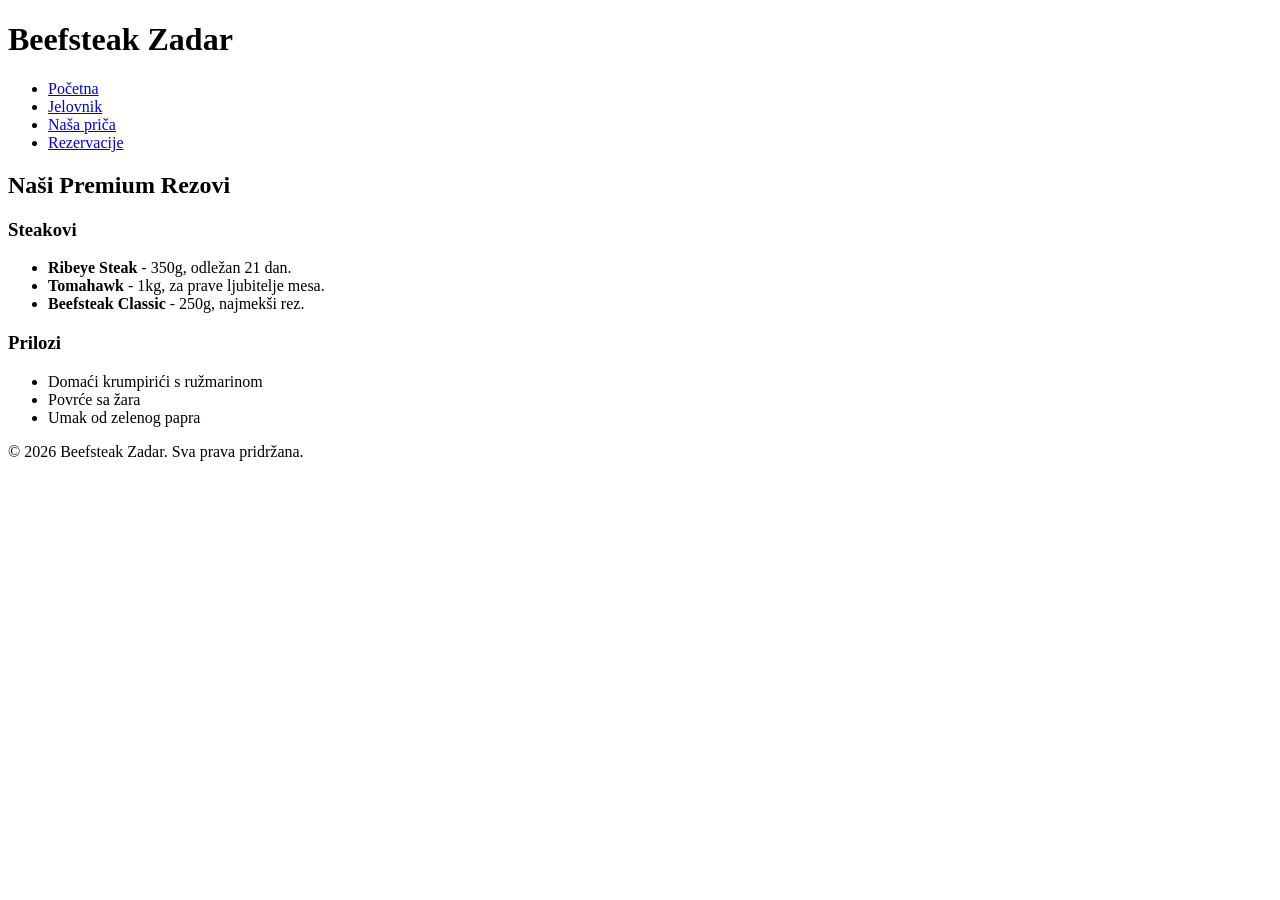
==== pages/jelovnik.html @ 870a22c7 "feat: add html skeleton" ====
<!DOCTYPE html>
<html lang="hr">
<head>
    <link rel="stylesheet" href="../styles/style.css">
    <meta charset="UTF-8">
    <title>Jelovnik | Beefsteak Zadar</title>
</head>
<body>
    <header>
        <h1>Beefsteak Zadar</h1>
        <nav>
            <ul>
                <li><a href="../index.html">Početna</a></li>
                <li><a href="jelovnik.html" class="active">Jelovnik</a></li>
                <li><a href="o-nama.html">Naša priča</a></li>
                <li><a href="rezervacije.html">Rezervacije</a></li>
            </ul>
        </nav>
    </header>

    <main>
        <section>
            <h2>Naši Premium Rezovi</h2>
            <article>
                <h3>Steakovi</h3>
                <ul>
                    <li><strong>Ribeye Steak</strong> - 350g, odležan 21 dan.</li>
                    <li><strong>Tomahawk</strong> - 1kg, za prave ljubitelje mesa.</li>
                    <li><strong>Beefsteak Classic</strong> - 250g, najmekši rez.</li>
                </ul>
            </article>
            <article>
                <h3>Prilozi</h3>
                <ul>
                    <li>Domaći krumpirići s ružmarinom</li>
                    <li>Povrće sa žara</li>
                    <li>Umak od zelenog papra</li>
                </ul>
            </article>
        </section>
    </main>

    <footer>
        <p>&copy; 2026 Beefsteak Zadar. Sva prava pridržana.</p>
    </footer>
</body>
</html>
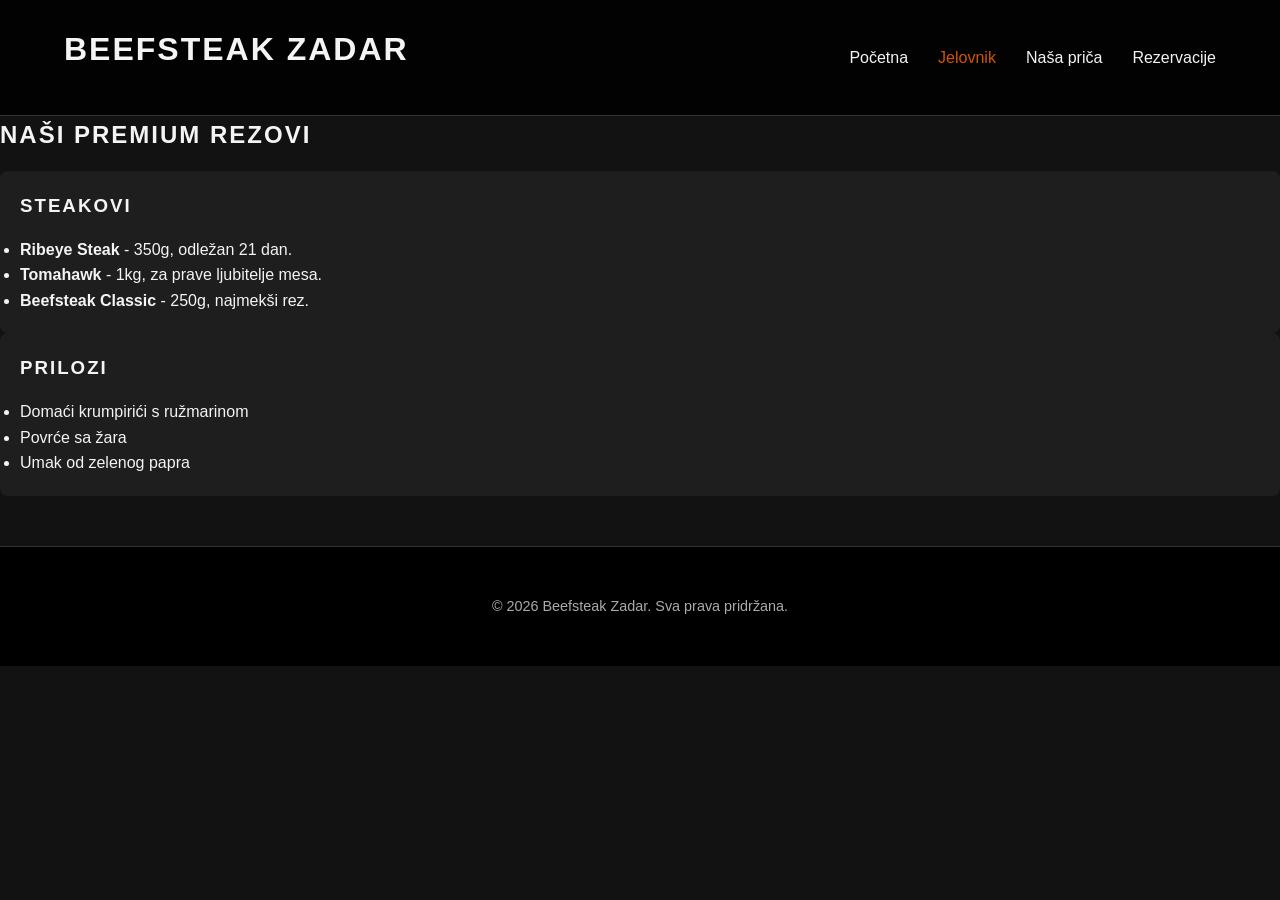
==== commit ecae80e7: "feat: ispravak kodova" ====
--- a/pages/jelovnik.html
+++ b/pages/jelovnik.html
@@ -1,7 +1,7 @@
 <!DOCTYPE html>
 <html lang="hr">
 <head>
-    <link rel="stylesheet" href="../styles/style.css">
+    <link rel="stylesheet" href="../styles/styles.css">
     <meta charset="UTF-8">
     <title>Jelovnik | Beefsteak Zadar</title>
 </head>
--- a/styles/styles.css
+++ b/styles/styles.css
@@ -0,0 +1,188 @@
+/* =========================================
+   1. VARIJABLE (Design Tokens)
+   ========================================= */
+:root {
+    --primarna-boja: #d35400;    /* Boja bakra/vatre */
+    --pozadina-tamna: #121212;   /* Skoro crna */
+    --sekundarna-tamna: #1e1e1e; /* Tamno siva za kartice */
+    --boja-teksta: #f4f4f4;      /* Prljavo bijela */
+    --boja-teksta-muted: #aaaaaa;
+    --font-glavni: 'Segoe UI', Tahoma, Geneva, Verdana, sans-serif;
+    --gap: 20px;
+}
+
+/* =========================================
+   2. OSNOVNI RESET I STILOVI (Base)
+   ========================================= */
+* {
+    margin: 0;
+    padding: 0;
+    box-sizing: border-box;
+}
+
+body {
+    font-family: var(--font-glavni);
+    background-color: var(--pozadina-tamna);
+    color: var(--boja-teksta);
+    line-height: 1.6;
+}
+
+h1, h2, h3 {
+    text-transform: uppercase;
+    letter-spacing: 2px;
+    margin-bottom: 1rem;
+}
+
+a {
+    text-decoration: none;
+    color: inherit;
+    transition: 0.3s;
+}
+
+img {
+    max-width: 100%;
+    display: block;
+}
+
+/* =========================================
+   3. LAYOUT (Header, Nav, Footer)
+   ========================================= */
+header {
+    background-color: rgba(0, 0, 0, 0.9);
+    padding: 1.5rem 5%;
+    display: flex;
+    justify-content: space-between;
+    align-items: center;
+    position: sticky;
+    top: 0;
+    z-index: 1000;
+    border-bottom: 1px solid #333;
+}
+
+nav ul {
+    display: flex;
+    list-style: none;
+    gap: 30px;
+}
+
+nav a:hover, nav a.active {
+    color: var(--primarna-boja);
+}
+
+footer {
+    background-color: #000;
+    padding: 3rem 5%;
+    text-align: center;
+    margin-top: 50px;
+    border-top: 1px solid #333;
+    font-size: 0.9rem;
+    color: var(--boja-teksta-muted);
+}
+
+/* =========================================
+   4. KOMPONENTE (Hero, Kartice, Forme)
+   ========================================= */
+
+/* Hero sekcija na index.html */
+.hero {
+    height: 80vh;
+    display: flex;
+    flex-direction: column;
+    justify-content: center;
+    align-items: center;
+    text-align: center;
+    background: linear-gradient(rgba(0,0,0,0.6), rgba(0,0,0,0.6)), 
+                url('../assets/img/hero-bg.jpg') no-repeat center center/cover;
+    padding: 0 10%;
+}
+
+.hero h2 { font-size: 3rem; }
+
+.btn {
+    display: inline-block;
+    background-color: var(--primarna-boja);
+    color: #fff;
+    padding: 12px 30px;
+    border-radius: 4px;
+    margin-top: 20px;
+    font-weight: bold;
+    text-transform: uppercase;
+}
+
+.btn:hover {
+    background-color: #e67e22;
+    transform: translateY(-2px);
+}
+
+/* Grid za jela (Jelovnik i Početna) */
+.jela-grid {
+    display: grid;
+    grid-template-columns: repeat(auto-fit, minmax(300px, 1fr));
+    gap: var(--gap);
+    padding: 2rem 5%;
+}
+
+article {
+    background-color: var(--sekundarna-tamna);
+    padding: 20px;
+    border-radius: 8px;
+    transition: 0.3s;
+}
+
+article:hover {
+    box-shadow: 0 10px 20px rgba(0,0,0,0.5);
+}
+
+/* Forme (Rezervacije i Kontakt) */
+form {
+    max-width: 600px;
+    margin: 2rem auto;
+    background: var(--sekundarna-tamna);
+    padding: 40px;
+    border-radius: 8px;
+}
+
+form div { margin-bottom: 15px; }
+
+label {
+    display: block;
+    margin-bottom: 5px;
+    color: var(--boja-teksta-muted);
+}
+
+input, select, textarea {
+    width: 100%;
+    padding: 12px;
+    background-color: #2a2a2a;
+    border: 1px solid #444;
+    color: #fff;
+    border-radius: 4px;
+}
+
+input:focus, textarea:focus {
+    outline: none;
+    border-color: var(--primarna-boja);
+}
+
+/* Pristupačnost - vidljiv fokus */
+a:focus, button:focus {
+    outline: 2px solid var(--primarna-boja);
+    outline-offset: 4px;
+}
+
+/* =========================================
+   5. RESPONZIVNOST (Media Queries)
+   ========================================= */
+@media (max-width: 768px) {
+    header {
+        flex-direction: column;
+        gap: 15px;
+    }
+    
+    nav ul {
+        gap: 15px;
+        font-size: 0.9rem;
+    }
+
+    .hero h2 { font-size: 2rem; }
+}
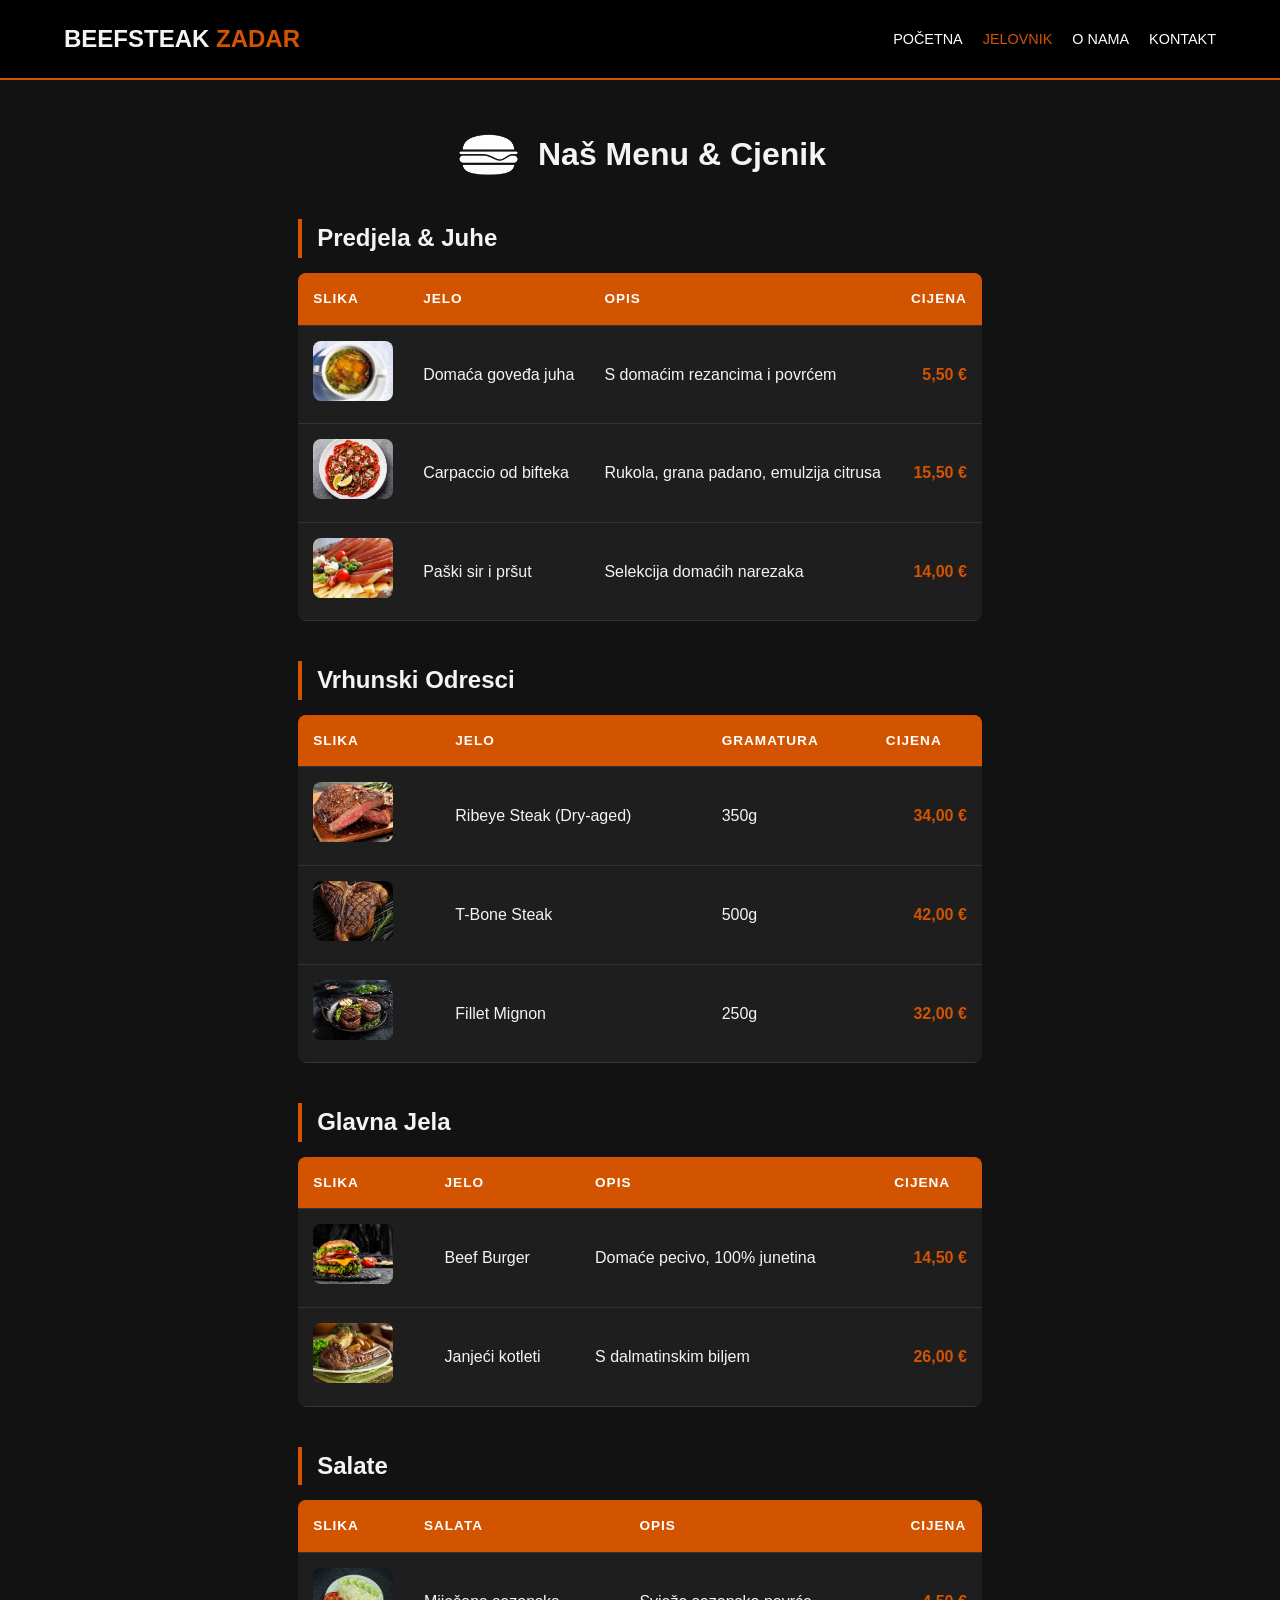
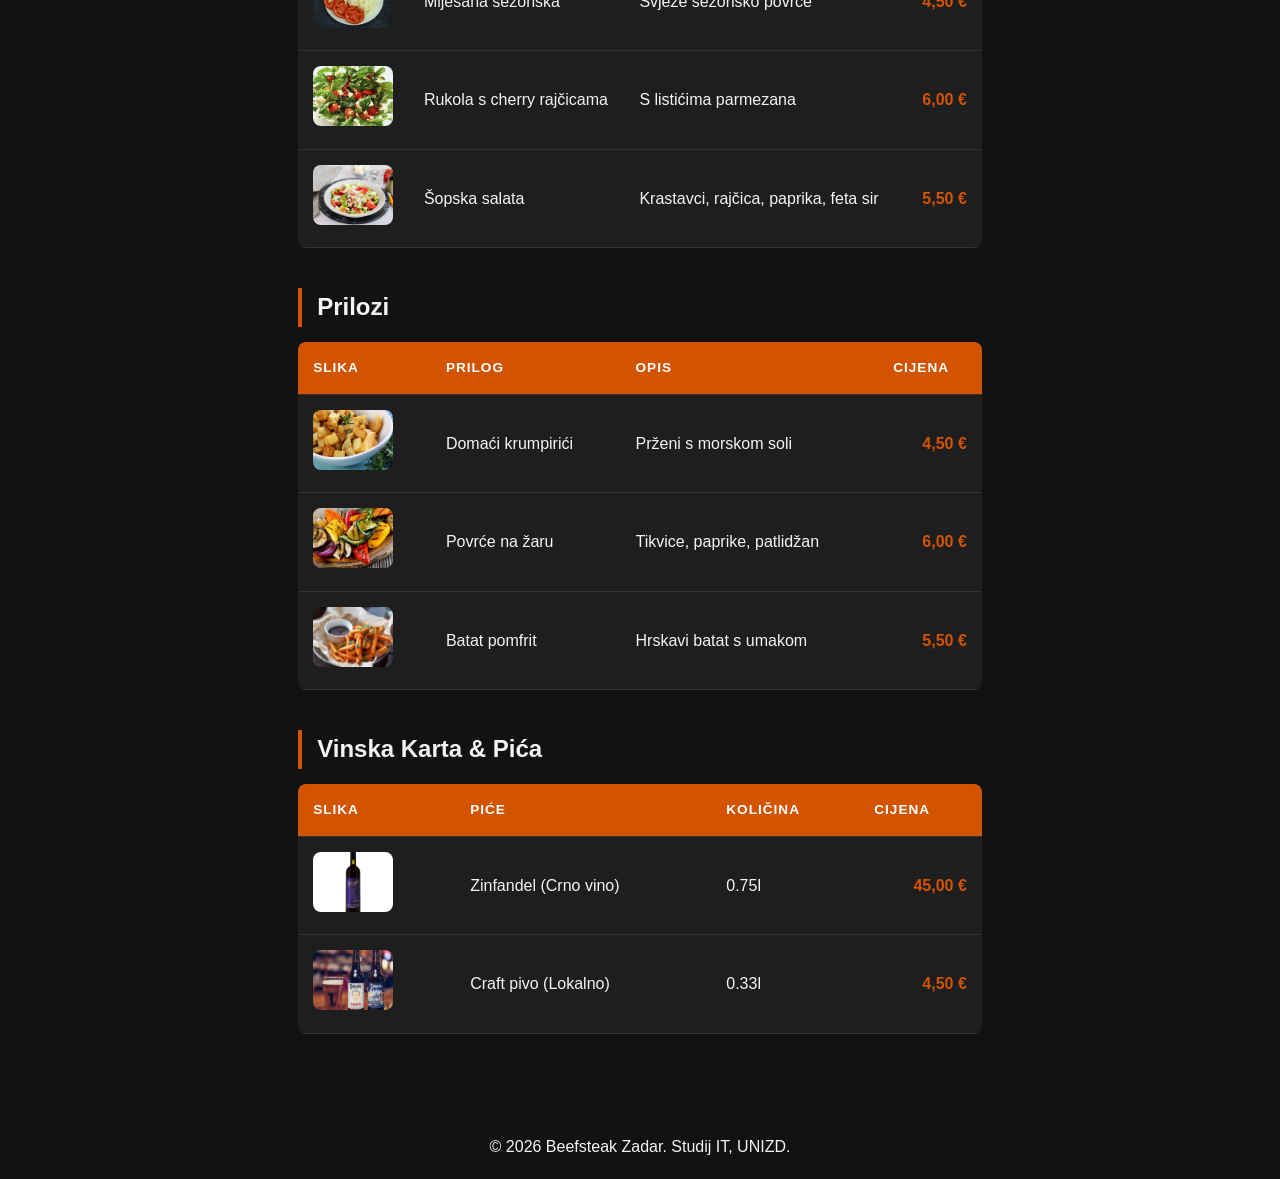
==== commit ed880147: "feat: All changes" ====
--- a/pages/jelovnik.html
+++ b/pages/jelovnik.html
@@ -1,47 +1,247 @@
 <!DOCTYPE html>
 <html lang="hr">
 <head>
-    <link rel="stylesheet" href="../styles/styles.css">
     <meta charset="UTF-8">
+    <meta name="viewport" content="width=device-width, initial-scale=1.0">
     <title>Jelovnik | Beefsteak Zadar</title>
+    <link rel="stylesheet" href="../styles/style.css">
+    <link rel="icon" type="image/png" href="../assets/img/favicon.png">
+
+    <style>
+        .menu-img {
+            width: 80px;
+            height: 60px;
+            object-fit: cover;
+            border-radius: 8px;
+        }
+    </style>
 </head>
 <body>
-    <header>
-        <h1>Beefsteak Zadar</h1>
-        <nav>
-            <ul>
-                <li><a href="../index.html">Početna</a></li>
-                <li><a href="jelovnik.html" class="active">Jelovnik</a></li>
-                <li><a href="o-nama.html">Naša priča</a></li>
-                <li><a href="rezervacije.html">Rezervacije</a></li>
-            </ul>
-        </nav>
-    </header>
-
-    <main>
-        <section>
-            <h2>Naši Premium Rezovi</h2>
-            <article>
-                <h3>Steakovi</h3>
-                <ul>
-                    <li><strong>Ribeye Steak</strong> - 350g, odležan 21 dan.</li>
-                    <li><strong>Tomahawk</strong> - 1kg, za prave ljubitelje mesa.</li>
-                    <li><strong>Beefsteak Classic</strong> - 250g, najmekši rez.</li>
-                </ul>
-            </article>
-            <article>
-                <h3>Prilozi</h3>
-                <ul>
-                    <li>Domaći krumpirići s ružmarinom</li>
-                    <li>Povrće sa žara</li>
-                    <li>Umak od zelenog papra</li>
-                </ul>
-            </article>
-        </section>
-    </main>
-
-    <footer>
-        <p>&copy; 2026 Beefsteak Zadar. Sva prava pridržana.</p>
-    </footer>
+
+<header>
+    <div class="logo    no-select">BEEFSTEAK <span>ZADAR</span></div>
+    <nav>
+        <ul>
+            <li><a href="../index.html" class="no-select"> Početna</a></li>
+            <li><a href="jelovnik.html" class="active no-select">Jelovnik</a></li>
+            <li><a href="o-nama.html" class="no-select">O nama</a></li>
+            <li><a href="kontakt.html" class="no-select">Kontakt</a></li>
+        </ul>
+    </nav>
+</header>
+
+<main class="container">
+    <h1 class="page-title" style="display: flex; align-items: center; justify-content: center;">
+        <img src="../assets/img/menu.png" width="69" style="margin-right: 15px;">
+        Naš Menu & Cjenik
+    </h1>
+
+    <div class="jelovnik-grid-layout">
+
+        <!-- PREDJELA -->
+        <section class="menu-section">
+            <h2>Predjela & Juhe</h2>
+            <table class="menu-table">
+                <thead>
+                    <tr>
+                        <th>Slika</th>
+                        <th>Jelo</th>
+                        <th>Opis</th>
+                        <th>Cijena</th>
+                    </tr>
+                </thead>
+                <tbody>
+                    <tr>
+                        <td><img src="../assets/img/goveda-juha.jpg" class="menu-img"></td>
+                        <td>Domaća goveđa juha</td>
+                        <td>S domaćim rezancima i povrćem</td>
+                        <td>5,50 €</td>
+                    </tr>
+                    <tr>
+                        <td><img src="../assets/img/carpaccio.jpg" class="menu-img"></td>
+                        <td>Carpaccio od bifteka</td>
+                        <td>Rukola, grana padano, emulzija citrusa</td>
+                        <td>15,50 €</td>
+                    </tr>
+                    <tr>
+                        <td><img src="../assets/img/prsut-paski-sir.jpg" class="menu-img"></td>
+                        <td>Paški sir i pršut</td>
+                        <td>Selekcija domaćih narezaka</td>
+                        <td>14,00 €</td>
+                    </tr>
+                </tbody>
+            </table>
+        </section>
+
+        <!-- ODRESCI -->
+        <section class="menu-section">
+            <h2>Vrhunski Odresci</h2>
+            <table class="menu-table">
+                <thead>
+                    <tr>
+                        <th>Slika</th>
+                        <th>Jelo</th>
+                        <th>Gramatura</th>
+                        <th>Cijena</th>
+                    </tr>
+                </thead>
+                <tbody>
+                    <tr>
+                        <td><img src="../assets/img/ribeye.jpg" class="menu-img"></td>
+                        <td>Ribeye Steak (Dry-aged)</td>
+                        <td>350g</td>
+                        <td>34,00 €</td>
+                    </tr>
+                    <tr>
+                        <td><img src="../assets/img/tbone.jpg" class="menu-img"></td>
+                        <td>T-Bone Steak</td>
+                        <td>500g</td>
+                        <td>42,00 €</td>
+                    </tr>
+                    <tr>
+                        <td><img src="../assets/img/filet-mignon.jpg" class="menu-img"></td>
+                        <td>Fillet Mignon</td>
+                        <td>250g</td>
+                        <td>32,00 €</td>
+                    </tr>
+                </tbody>
+            </table>
+        </section>
+
+        <!-- GLAVNA JELA -->
+        <section class="menu-section">
+            <h2>Glavna Jela</h2>
+            <table class="menu-table">
+                <thead>
+                    <tr>
+                        <th>Slika</th>
+                        <th>Jelo</th>
+                        <th>Opis</th>
+                        <th>Cijena</th>
+                    </tr>
+                </thead>
+                <tbody>
+                    <tr>
+                        <td><img src="../assets/img/burger.jpg" class="menu-img"></td>
+                        <td>Beef Burger</td>
+                        <td>Domaće pecivo, 100% junetina</td>
+                        <td>14,50 €</td>
+                    </tr>
+                    <tr>
+                        <td><img src="../assets/img/janjetina.jpg" class="menu-img"></td>
+                        <td>Janjeći kotleti</td>
+                        <td>S dalmatinskim biljem</td>
+                        <td>26,00 €</td>
+                    </tr>
+                </tbody>
+            </table>
+        </section>
+
+        <!-- SALATE -->
+        <section class="menu-section">
+            <h2>Salate</h2>
+            <table class="menu-table">
+                <thead>
+                    <tr>
+                        <th>Slika</th>
+                        <th>Salata</th>
+                        <th>Opis</th>
+                        <th>Cijena</th>
+                    </tr>
+                </thead>
+                <tbody>
+                    <tr>
+                        <td><img src="../assets/img/mijesana-salata.jpg" class="menu-img"></td>
+                        <td>Miješana sezonska</td>
+                        <td>Svježe sezonsko povrće</td>
+                        <td>4,50 €</td>
+                    </tr>
+                    <tr>
+                        <td><img src="../assets/img/rukola.jpg" class="menu-img"></td>
+                        <td>Rukola s cherry rajčicama</td>
+                        <td>S listićima parmezana</td>
+                        <td>6,00 €</td>
+                    </tr>
+                    <tr>
+                        <td><img src="../assets/img/sopska.jpg" class="menu-img"></td>
+                        <td>Šopska salata</td>
+                        <td>Krastavci, rajčica, paprika, feta sir</td>
+                        <td>5,50 €</td>
+                    </tr>
+                </tbody>
+            </table>
+        </section>
+
+        <!-- PRILOZI -->
+        <section class="menu-section">
+            <h2>Prilozi</h2>
+            <table class="menu-table">
+                <thead>
+                    <tr>
+                        <th>Slika</th>
+                        <th>Prilog</th>
+                        <th>Opis</th>
+                        <th>Cijena</th>
+                    </tr>
+                </thead>
+                <tbody>
+                    <tr>
+                        <td><img src="../assets/img/pomfrit.jpg" class="menu-img"></td>
+                        <td>Domaći krumpirići</td>
+                        <td>Prženi s morskom soli</td>
+                        <td>4,50 €</td>
+                    </tr>
+                    <tr>
+                        <td><img src="../assets/img/povrce-zar.jpg" class="menu-img"></td>
+                        <td>Povrće na žaru</td>
+                        <td>Tikvice, paprike, patlidžan</td>
+                        <td>6,00 €</td>
+                    </tr>
+                    <tr>
+                        <td><img src="../assets/img/batat.jpg" class="menu-img"></td>
+                        <td>Batat pomfrit</td>
+                        <td>Hrskavi batat s umakom</td>
+                        <td>5,50 €</td>
+                    </tr>
+                </tbody>
+            </table>
+        </section>
+
+        <!-- PIĆA -->
+        <section class="menu-section">
+            <h2>Vinska Karta & Pića</h2>
+            <table class="menu-table">
+                <thead>
+                    <tr>
+                        <th>Slika</th>
+                        <th>Piće</th>
+                        <th>Količina</th>
+                        <th>Cijena</th>
+                    </tr>
+                </thead>
+                <tbody>
+                    <tr>
+                        <td><img src="../assets/img/vino.jpg" class="menu-img"></td>
+                        <td>Zinfandel (Crno vino)</td>
+                        <td>0.75l</td>
+                        <td>45,00 €</td>
+                    </tr>
+                    <tr>
+                        <td><img src="../assets/img/pivo.jpg" class="menu-img"></td>
+                        <td>Craft pivo (Lokalno)</td>
+                        <td>0.33l</td>
+                        <td>4,50 €</td>
+                    </tr>
+                </tbody>
+            </table>
+        </section>
+
+    </div>
+</main>
+
+<footer style="text-align: center; padding: 20px; margin-top: 40px;">
+    <p>© 2026 Beefsteak Zadar. Studij IT, UNIZD.</p>
+</footer>
+
 </body>
 </html>
--- a/styles/style.css
+++ b/styles/style.css
@@ -0,0 +1,221 @@
+/* 1. DESIGN TOKENS (Varijable) */
+:root {
+    --primary: #d35400;
+    --dark: #121212;
+    --light: #f4f4f4;
+    --gray: #2c3e50;
+    --font-main: 'Segoe UI', sans-serif;
+    --transition: 0.3s ease;
+}
+
+/* 2. BASE (Reset) */
+* {
+    margin: 0;
+    padding: 0;
+    box-sizing: border-box;
+}
+
+body {
+    font-family: var(--font-main);
+    background-color: var(--dark);
+    color: var(--light);
+    line-height: 1.6;
+}
+
+.container {
+    max-width: 1100px;
+    margin: 0 auto;
+    padding: 40px 20px;
+}
+
+/* 3. LAYOUT (Header & Footer) */
+header {
+    display: flex;
+    justify-content: space-between;
+    align-items: center;
+    padding: 20px 5%;
+    background: #000;
+    border-bottom: 2px solid var(--primary);
+    position: sticky;
+    top: 0;
+    z-index: 100;
+}
+
+.logo {
+    font-size: 1.5rem;
+    font-weight: bold;
+}
+
+.logo span { color: var(--primary); }
+
+nav ul {
+    display: flex;
+    list-style: none;
+    gap: 20px;
+}
+
+nav a {
+    color: #fff;
+    text-decoration: none;
+    text-transform: uppercase;
+    font-size: 0.9rem;
+    transition: var(--transition);
+}
+
+nav a:hover, nav a.active { color: var(--primary); }
+
+/* 4. COMPONENTS */
+.hero {
+    height: 60vh;
+    background: linear-gradient(rgba(0,0,0,0.7), rgba(0,0,0,0.7)), url('../assets/img/hero.jpg') center/cover;
+    display: flex;
+    flex-direction: column;
+    justify-content: center;
+    align-items: center;
+    text-align: center;
+}
+
+.btn {
+    display: inline-block;
+    background: var(--primary);
+    color: #fff;
+    padding: 12px 24px;
+    border: none;
+    border-radius: 4px;
+    cursor: pointer;
+    text-decoration: none;
+    transition: var(--transition);
+}
+
+.btn:hover { background: #e67e22; }
+
+/* Grid za ponudu (3 kolone) */
+.grid-ponuda {
+    display: grid;
+    grid-template-columns: repeat(auto-fit, minmax(250px, 1fr));
+    gap: 20px;
+    margin-top: 20px;
+}
+
+.card {
+    background: var(--gray);
+    padding: 20px;
+    border-radius: 8px;
+    border-top: 4px solid var(--primary);
+}
+
+/* Stilovi za forme */
+.form-container {
+    background: var(--gray);
+    padding: 30px;
+    border-radius: 8px;
+    max-width: 500px;
+    margin: 0 auto;
+}
+
+.form-group { margin-bottom: 15px; }
+
+label { display: block; margin-bottom: 5px; }
+
+input {
+    width: 100%;
+    padding: 10px;
+    background: #121212;
+    border: 1px solid #444;
+    color: #fff;
+}
+
+/* 5. RESPONSIVE (Vježba 6) */
+@media (max-width: 768px) {
+    header { flex-direction: column; gap: 15px; }
+    nav ul { gap: 10px; font-size: 0.8rem; }
+}
+/* Layout za jelovnik - CSS Grid (Vježba 5) */
+.jelovnik-grid-layout {
+    display: grid;
+    grid-template-columns: repeat(auto-fit, minmax(450px, 1fr));
+    gap: 40px;
+    margin-top: 30px;
+}
+
+/* Stilovi za tablice (Vježba 3 i 7) */
+.menu-table {
+    width: 100%;
+    border-collapse: collapse; /* Spaja rubove ćelija */
+    margin-top: 15px;
+    background: rgba(255, 255, 255, 0.05);
+    border-radius: 8px;
+    overflow: hidden;
+}
+
+.menu-table th, .menu-table td {
+    padding: 15px;
+    text-align: left;
+    border-bottom: 1px solid #333;
+}
+
+.menu-table th {
+    background-color: var(--primary);
+    color: white;
+    text-transform: uppercase;
+    font-size: 0.85rem;
+    letter-spacing: 1px;
+}
+
+.menu-table tr:hover {
+    background: rgba(211, 84, 0, 0.1); /* Hover efekt na redak */
+    transition: background 0.2s;
+}
+
+.menu-table td:last-child {
+    font-weight: bold;
+    color: var(--primary);
+    text-align: right;
+}
+
+.menu-section h2 {
+    border-left: 4px solid var(--primary);
+    padding-left: 15px;
+    margin-bottom: 10px;
+}
+
+/* Prilagodba za mobitele (Vježba 6) */
+@media (max-width: 500px) {
+    .jelovnik-grid-layout {
+        grid-template-columns: 1fr;
+    }
+    
+    .menu-table {
+        font-size: 0.9rem;
+    }
+}
+/* --- 1. FIKSIRANJE EURA U ISTOM REDU (Jelovnik) --- */
+/* Ovo osigurava da zadnji stupac (cijena i €) u tablicama nikad ne ide u novi red */
+.menu-table td:last-child {
+    white-space: nowrap;
+}
+
+/* --- 2. FOOTER UVIJEK NA DNU EKRANA (Rezervacije i ostale kratke stranice) --- */
+/* Koristimo Flexbox na body elementu kako bi se stranica rastegnula na punu visinu ekrana */
+body {
+    display: flex;
+    flex-direction: column;
+    min-height: 100vh; /* Minimalna visina je 100% visine ekrana (viewport) */
+    margin: 0;
+}
+
+/* Glavni sadržaj dobiva 'flex: 1' što znači da će zauzeti sav preostali prostor 
+   i tako automatski "gurnuti" footer skroz na dno */
+main 
+{
+    flex: 1;
+}
+/* Klasa koja onemogućava označavanje teksta */
+.no-select {
+    -webkit-user-select: none; /* Safari */
+    -ms-user-select: none;     /* IE 10 i Edge */
+    user-select: none;         /* Standardni sintaks (Chrome, Firefox, Opera) */
+}
+.style-6{
+background-image: linear-gradient(rgba(0, 0, 0, 0.6), rgba(0, 0, 0, 0.6)), url('assets/img/hero.jpg'); background-size: cover; background-position: center; color: white; padding: 100px 20px; text-align: center;
+}
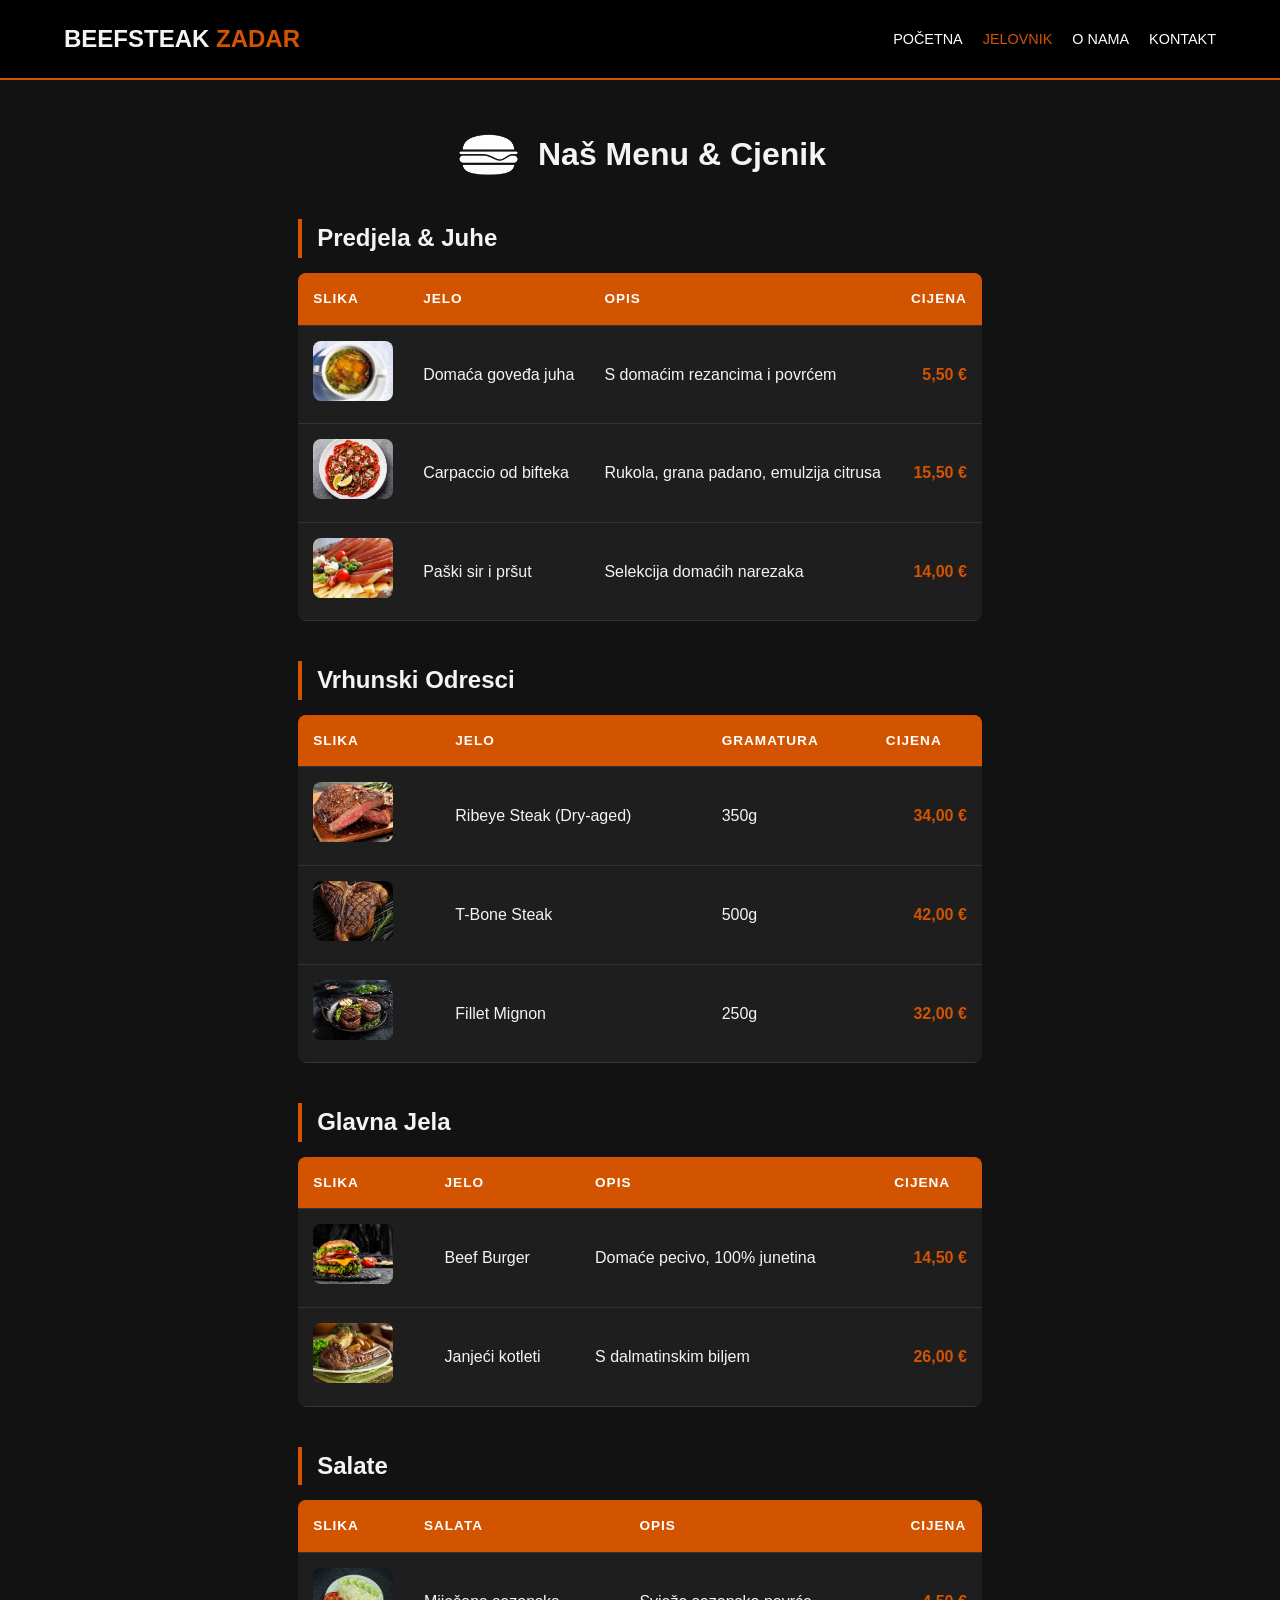
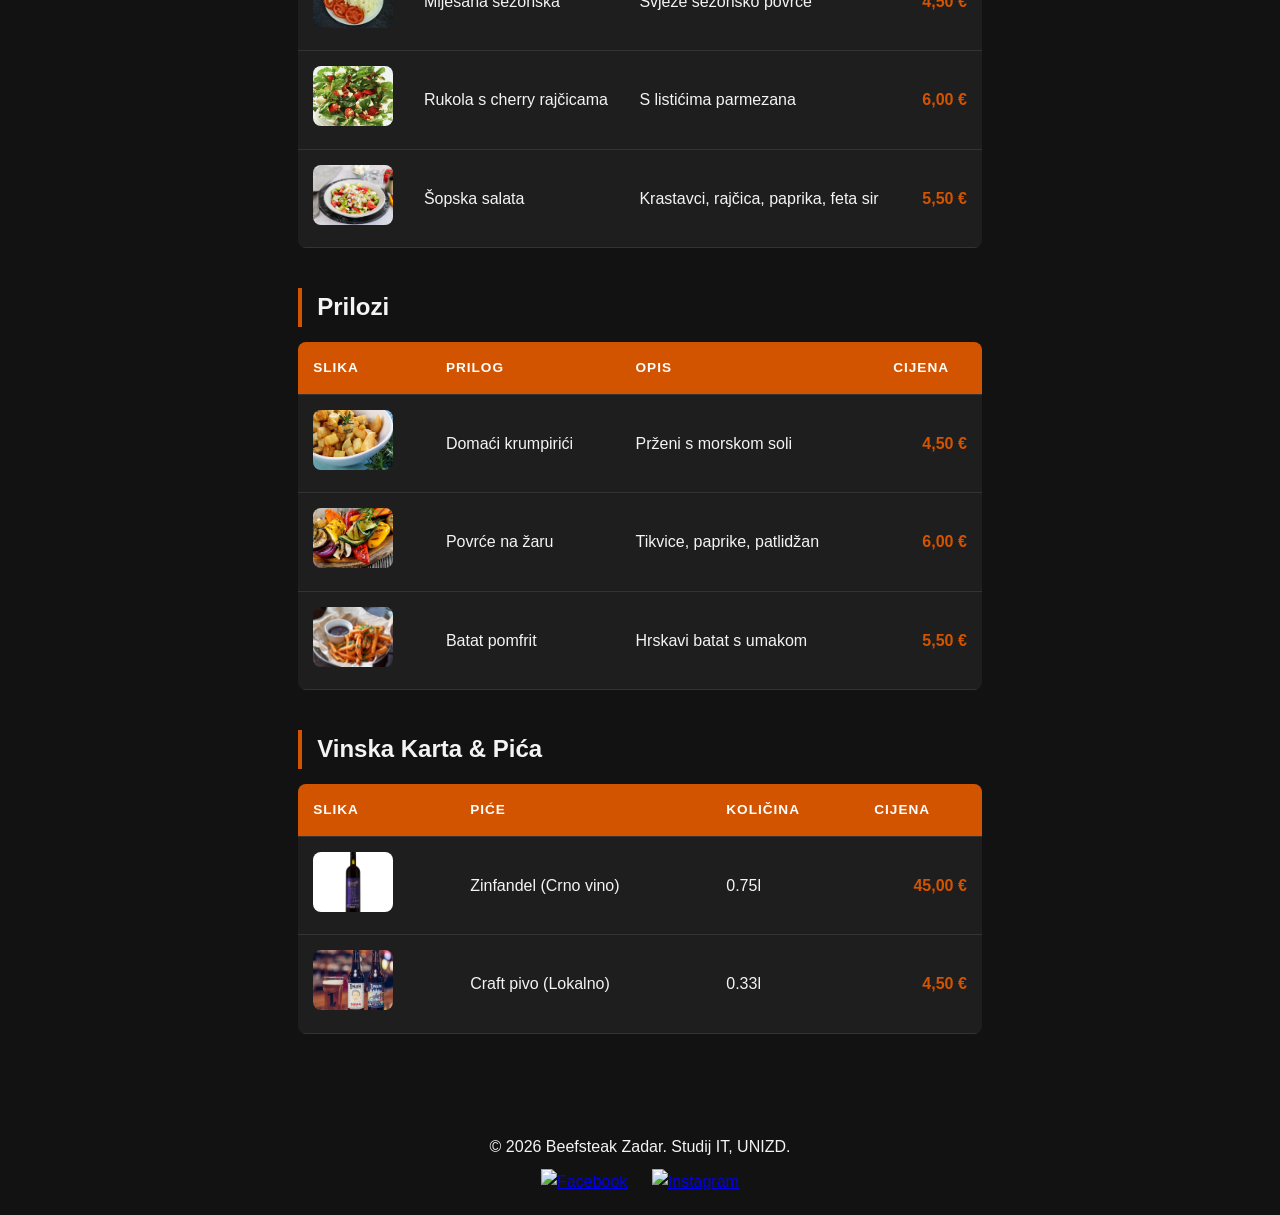
==== commit b56319f7: "Mali ispravci i izmjene" ====
--- a/pages/jelovnik.html
+++ b/pages/jelovnik.html
@@ -4,7 +4,10 @@
     <meta charset="UTF-8">
     <meta name="viewport" content="width=device-width, initial-scale=1.0">
     <title>Jelovnik | Beefsteak Zadar</title>
-    <link rel="stylesheet" href="../styles/style.css">
+    <link rel="stylesheet" href="../styles/tokens.css">
+    <link rel="stylesheet" href="../styles/base.css">
+    <link rel="stylesheet" href="../styles/layout.css">
+    <link rel="stylesheet" href="../styles/components.css">
     <link rel="icon" type="image/png" href="../assets/img/favicon.png">
 
     <style>
@@ -19,7 +22,7 @@
 <body>
 
 <header>
-    <div class="logo    no-select">BEEFSTEAK <span>ZADAR</span></div>
+    <div class="logo no-select">BEEFSTEAK <span>ZADAR</span></div>
     <nav>
         <ul>
             <li><a href="../index.html" class="no-select"> Početna</a></li>
@@ -240,8 +243,12 @@
 </main>
 
 <footer style="text-align: center; padding: 20px; margin-top: 40px;">
-    <p>© 2026 Beefsteak Zadar. Studij IT, UNIZD.</p>
-</footer>
+        <p>© 2026 Beefsteak Zadar. Studij IT, UNIZD.</p>
+        <div class="social-icons" style="margin-top: 10px;">
+            <a href="https://www.facebook.com" target="_blank" style="margin: 0 10px;"><img src="../assets/img/facebook.svg" alt="Facebook" width="24" height="24"></a>
+            <a href="https://www.instagram.com" target="_blank" style="margin: 0 10px;"><img src="../assets/img/instagram.svg" alt="Instagram" width="24" height="24"></a>
+        </div>
+    </footer>
 
 </body>
 </html>
--- a/styles/tokens.css
+++ b/styles/tokens.css
@@ -0,0 +1,88 @@
+/* DESIGN TOKENS (Varijable) */
+:root {
+    --primary: #d35400;
+    --dark: #121212;
+    --light: #f4f4f4;
+    --gray: #2c3e50;
+    --font-main: 'Segoe UI', sans-serif;
+    --transition: 0.3s ease;
+}
+/* Hero sekcija za podstranice */
+.hero-small {
+    background: linear-gradient(rgba(0,0,0,0.6), rgba(0,0,0,0.6)), url('../assets/img/hero.jpg') center/cover;
+    height: 300px;
+    display: flex;
+    flex-direction: column;
+    justify-content: center;
+    align-items: center;
+    text-align: center;
+    margin-bottom: 50px;
+}
+
+.hero-small h1 {
+    font-size: 3rem;
+    color: var(--primary);
+    text-transform: uppercase;
+}
+
+/* Grid layout za "O nama" */
+.about-grid {
+    display: grid;
+    grid-template-columns: 1fr 1fr;
+    gap: 60px; /* Veliki razmak između teksta i slike za profesionalni izgled */
+    align-items: center;
+    margin-bottom: 80px;
+}
+
+.section-title-left {
+    border-left: 5px solid var(--primary);
+    padding-left: 20px;
+    margin-bottom: 25px;
+    font-size: 2rem;
+}
+
+.about-text p {
+    margin-bottom: 20px;
+    font-size: 1.1rem;
+    color: #ccc;
+    text-align: justify;
+}
+
+/* Stilovi za slike i opise */
+.about-figure {
+    position: relative;
+    border-radius: 15px;
+    overflow: hidden;
+    box-shadow: 0 15px 30px rgba(0,0,0,0.5);
+    transition: var(--transition);
+}
+
+.about-figure:hover {
+    transform: translateY(-10px);
+}
+
+.about-figure img {
+    width: 100%;
+    display: block;
+    filter: grayscale(20%);
+}
+
+.about-figure figcaption {
+    background: var(--primary);
+    color: white;
+    padding: 10px;
+    text-align: center;
+    font-size: 0.9rem;
+    font-weight: bold;
+}
+
+@media (max-width: 900px) {
+    .about-grid {
+        grid-template-columns: 1fr;
+        gap: 40px;
+    }
+    
+    .hero-small h1 {
+        font-size: 2.2rem;
+    }
+}
--- a/styles/base.css
+++ b/styles/base.css
@@ -0,0 +1,31 @@
+/* ==============================================
+   BASE STILOVI
+   ============================================== */
+* {
+    margin: 0;
+    padding: 0;
+    box-sizing: border-box;
+}
+
+body {
+    font-family: var(--font-main);
+    background-color: var(--dark);
+    color: var(--light);
+    line-height: 1.6;
+    
+    /* Footer uvijek na dnu ekrana */
+    display: flex;
+    flex-direction: column;
+    min-height: 100vh; 
+    margin: 0;
+}
+
+/* Glavni sadržaj zauzima sav preostali prostor i gura footer na dno */
+main {
+    flex: 1;
+}
+
+/* Onemogućavanje označavanja teksta */
+.no-select {
+    user-select: none; 
+}
--- a/styles/layout.css
+++ b/styles/layout.css
@@ -0,0 +1,78 @@
+/* LAYOUT (Struktura, gridovi, header) */
+.container {
+    max-width: 1100px;
+    margin: 0 auto;
+    padding: 40px 20px;
+}
+
+header {
+    display: flex;
+    justify-content: space-between;
+    align-items: center;
+    padding: 20px 5%;
+    background: #000;
+    border-bottom: 2px solid var(--primary);
+    position: sticky;
+    top: 0;
+    z-index: 100;
+}
+
+.logo {
+    font-size: 1.5rem;
+    font-weight: bold;
+}
+
+.logo span { 
+    color: var(--primary); 
+}
+
+nav ul {
+    display: flex;
+    list-style: none;
+    gap: 20px;
+}
+
+nav a {
+    color: #fff;
+    text-decoration: none;
+    text-transform: uppercase;
+    font-size: 0.9rem;
+    transition: var(--transition);
+}
+
+nav a:hover, nav a.active { 
+    color: var(--primary); 
+}
+
+/* Grid za ponudu */
+.grid-ponuda {
+    display: grid;
+    grid-template-columns: repeat(auto-fit, minmax(250px, 1fr));
+    gap: 20px;
+    margin-top: 20px;
+}
+
+/* Layout za jelovnik */
+.jelovnik-grid-layout {
+    display: grid;
+    grid-template-columns: repeat(auto-fit, minmax(450px, 1fr));
+    gap: 40px;
+    margin-top: 30px;
+}
+
+@media (max-width: 768px) {
+    header { 
+        flex-direction: column; 
+        gap: 15px; 
+    }
+    nav ul { 
+        gap: 10px; 
+        font-size: 0.8rem; 
+    }
+}
+
+@media (max-width: 500px) {
+    .jelovnik-grid-layout {
+        grid-template-columns: 1fr;
+    }
+}
--- a/styles/components.css
+++ b/styles/components.css
@@ -0,0 +1,120 @@
+/* COMPONENTS (Gumbi, forme, kartice, tablice, hero) */
+
+/* Hero sekcija */
+.hero {
+    height: 60vh;
+    background: linear-gradient(rgba(0,0,0,0.7), rgba(0,0,0,0.7)), url('../assets/img/hero.jpg') center/cover;
+    display: flex;
+    flex-direction: column;
+    justify-content: center;
+    align-items: center;
+    text-align: center;
+}
+
+.hero-section {
+    background-image: linear-gradient(rgba(0, 0, 0, 0.6), rgba(0, 0, 0, 0.6)), url('../assets/img/hero.jpg');
+    background-size: cover;
+    background-position: center;
+    color: white;
+    padding: 100px 20px;
+    text-align: center;
+}
+
+/* Gumbi */
+.btn {
+    display: inline-block;
+    background: var(--primary);
+    color: #fff;
+    padding: 12px 24px;
+    border: none;
+    border-radius: 4px;
+    cursor: pointer;
+    text-decoration: none;
+    transition: var(--transition);
+}
+
+.btn:hover { 
+    background: #e67e22; 
+}
+
+/* Kartice (Cards) */
+.card {
+    background: var(--gray);
+    padding: 20px;
+    border-radius: 8px;
+    border-top: 4px solid var(--primary);
+}
+
+/* Forme */
+.form-container {
+    background: var(--gray);
+    padding: 30px;
+    border-radius: 8px;
+    max-width: 500px;
+    margin: 0 auto;
+}
+
+.form-group { 
+    margin-bottom: 15px; 
+}
+
+label { 
+    display: block; 
+    margin-bottom: 5px; 
+}
+
+input {
+    width: 100%;
+    padding: 10px;
+    background: #121212;
+    border: 1px solid #444;
+    color: #fff;
+}
+
+.menu-section h2 {
+    border-left: 4px solid var(--primary);
+    padding-left: 15px;
+    margin-bottom: 10px;
+}
+
+.menu-table {
+    width: 100%;
+    border-collapse: collapse;
+    margin-top: 15px;
+    background: rgba(255, 255, 255, 0.05);
+    border-radius: 8px;
+    overflow: hidden;
+}
+
+.menu-table th, .menu-table td {
+    padding: 15px;
+    text-align: left;
+    border-bottom: 1px solid #333;
+}
+
+.menu-table th {
+    background-color: var(--primary);
+    color: white;
+    text-transform: uppercase;
+    font-size: 0.85rem;
+    letter-spacing: 1px;
+}
+
+.menu-table tr:hover {
+    background: rgba(211, 84, 0, 0.1);
+    transition: background 0.2s;
+}
+
+/* Zadnji stupac s cijenom i euri u istome redu */
+.menu-table td:last-child {
+    font-weight: bold;
+    color: var(--primary);
+    text-align: right;
+    white-space: nowrap; 
+}
+
+@media (max-width: 500px) {
+    .menu-table {
+        font-size: 0.9rem;
+    }
+}
